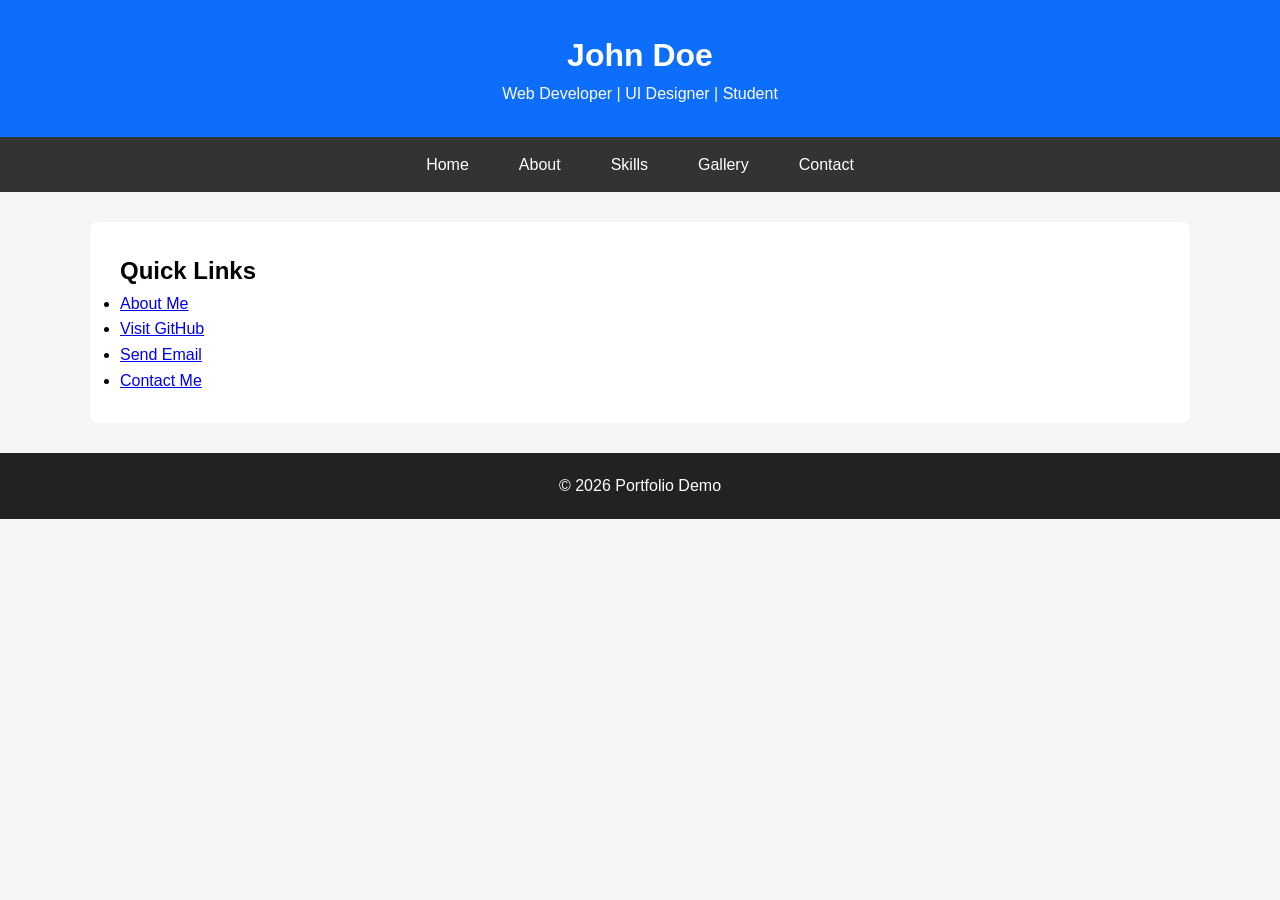
==== index.html @ e9ea65b5 "update code" ====
<!DOCTYPE html>
<html lang="en">

<head>
    <meta charset="UTF-8">
    <meta name="viewport" content="width=device-width, initial-scale=1.0">

    <title>Portfolio Demo</title>

    <link rel="stylesheet" href="../css/style.css">
    <link rel="stylesheet" href="../css/responsive.css">
</head>

<body>

    <!-- ================= HEADER ================= -->

    <header>

        <h1>John Doe</h1>

        <p>Web Developer | UI Designer | Student</p>

    </header>

    <!-- ================= NAVIGATION ================= -->

    <nav>

        <ul>

            <li><a href="index.html">Home</a></li>

            <li><a href="about.html">About</a></li>

            <li><a href="skills.html">Skills</a></li>

            <li><a href="gallery.html">Gallery</a></li>

            <li><a href="contact.html">Contact</a></li>
   
        </ul>

    </nav>

    <!-- ================= MAIN ================= -->

    <main>

        <section>

            <h2>Quick Links</h2>

            <ul>

                <li><a href="about.html">About Me</a></li>

                <li>
                    <a href="https://github.com/Atsada07/protfolio-std69319010038.git"_blank">
                        Visit GitHub
                    </a>
                </li>

                <li>
                    <a href="s69319010038">
                        Send Email
                    </a>
                </li>

                <li>
                    <a href="contact.html">
                         Contact Me
                    </a>
                </li>

            </ul>

        </section>

    </main>

    <!-- ================= FOOTER ================= -->

    <footer>

        <p>

            © 2026 Portfolio Demo

        </p>

    </footer>

    <script src="js/script.js"></script>

</body>

</html>
---- css/style.css ----
*{
    margin:0;
    padding:0;
    box-sizing:border-box;
}

body{

    font-family:Arial, Helvetica, sans-serif;

    line-height:1.6;

    background:#f5f5f5;

}

header{

    background:#0d6efd;

    color:white;

    padding:30px;

    text-align:center;

}

nav{

    background:#333;

}

nav ul{

    display:flex;

    list-style:none;

    justify-content:center;

}

nav li{

    margin:0;

}

nav a{

    color:white;

    text-decoration:none;

    display:block;

    padding:15px 25px;

}

nav a:hover{

    background:#555;

}

main{

    width:90%;

    max-width:1100px;

    margin:30px auto;

    background:white;

    padding:30px;

    border-radius:8px;

}

footer{

    background:#222;

    color:white;

    text-align:center;

    padding:20px;

    margin-top:30px;

}
---- css/responsive.css ----
@media (max-width:768px){

    nav ul{

        flex-direction:column;

    }

}
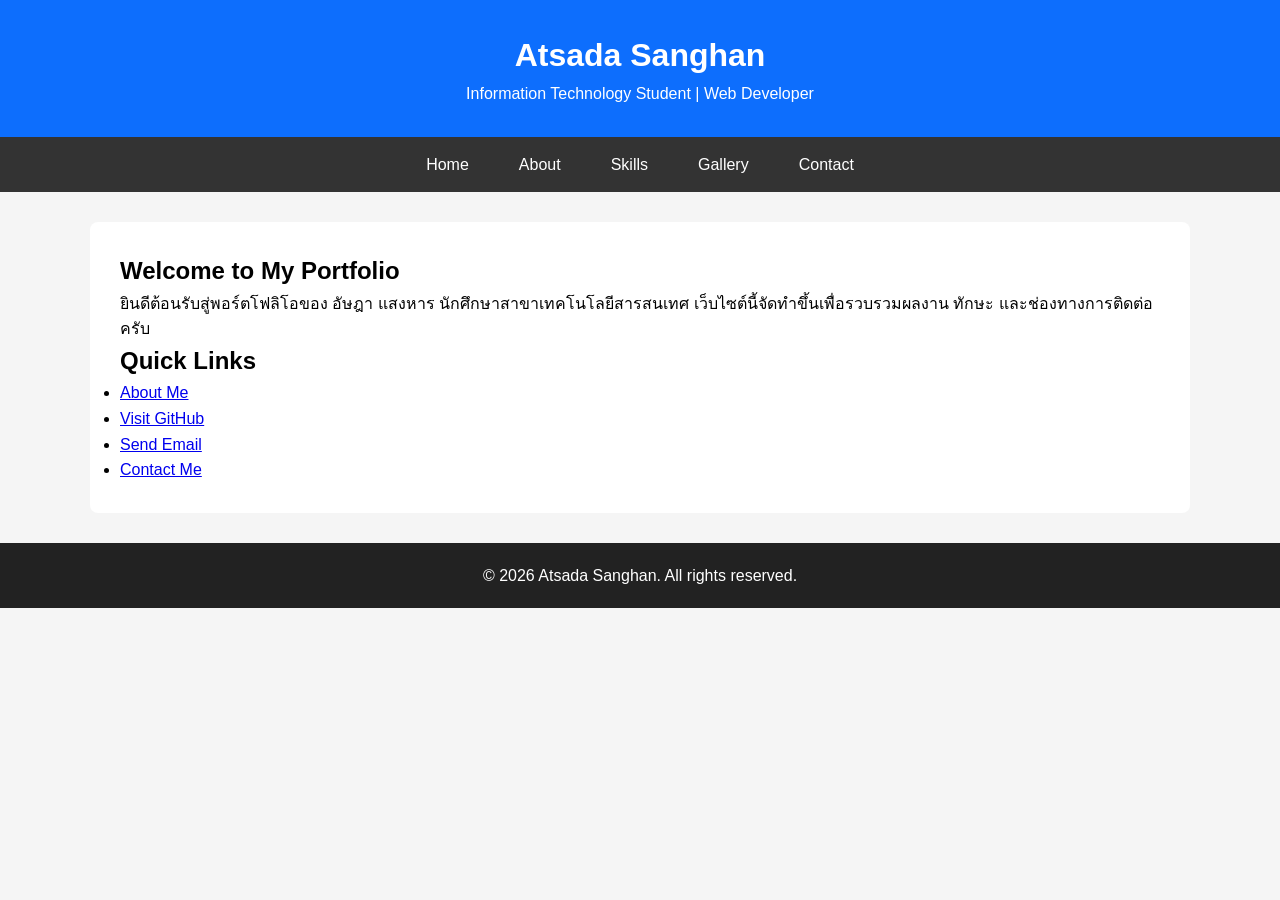
==== commit 177d8d24: "fix: update index.html links and remove demo text" ====
--- a/index.html
+++ b/index.html
@@ -5,21 +5,22 @@
     <meta charset="UTF-8">
     <meta name="viewport" content="width=device-width, initial-scale=1.0">
 
-    <title>Portfolio Demo</title>
+    <title>Atsada Sanghan - Portfolio</title>
 
-    <link rel="stylesheet" href="../css/style.css">
-    <link rel="stylesheet" href="../css/responsive.css">
+    <link rel="stylesheet" href="css/style.css">
+    <link rel="stylesheet" href="css/responsive.css">
 </head>
 
 <body>
 
-    <!-- ================= HEADER ================= -->
+ <!-- ================= HEADER ================= -->
 
     <header>
 
-        <h1>John Doe</h1>
+        <h1>Atsada Sanghan</h1>
 
-        <p>Web Developer | UI Designer | Student</p>
+        <!-- เปลี่ยนข้อความระบุตัวตนใหม่ตรงนี้ -->
+        <p>Information Technology Student | Web Developer</p>
 
     </header>
 
@@ -38,7 +39,7 @@
             <li><a href="gallery.html">Gallery</a></li>
 
             <li><a href="contact.html">Contact</a></li>
-   
+
         </ul>
 
     </nav>
@@ -46,6 +47,18 @@
     <!-- ================= MAIN ================= -->
 
     <main>
+
+        <!-- เพิ่มส่วนแนะนำตัว (Intro Section) -->
+        <section>
+
+            <h2>Welcome to My Portfolio</h2>
+
+            <p>
+                ยินดีต้อนรับสู่พอร์ตโฟลิโอของ อัษฎา แสงหาร นักศึกษาสาขาเทคโนโลยีสารสนเทศ 
+                เว็บไซต์นี้จัดทำขึ้นเพื่อรวบรวมผลงาน ทักษะ และช่องทางการติดต่อครับ
+            </p>
+
+        </section>
 
         <section>
 
@@ -56,20 +69,20 @@
                 <li><a href="about.html">About Me</a></li>
 
                 <li>
-                    <a href="https://github.com/Atsada07/protfolio-std69319010038.git"_blank">
+                    <a href="https://github.com/Atsada07/protfolio-std69319010038.git" target="_blank">
                         Visit GitHub
                     </a>
                 </li>
 
                 <li>
-                    <a href="s69319010038">
+                    <a href="mailto:s69319010038@kktech.ac.th">
                         Send Email
                     </a>
                 </li>
 
                 <li>
                     <a href="contact.html">
-                         Contact Me
+                        Contact Me
                     </a>
                 </li>
 
@@ -84,9 +97,7 @@
     <footer>
 
         <p>
-
-            © 2026 Portfolio Demo
-
+            © 2026 Atsada Sanghan. All rights reserved.
         </p>
 
     </footer>
@@ -95,4 +106,4 @@
 
 </body>
 
-</html>
+</html>
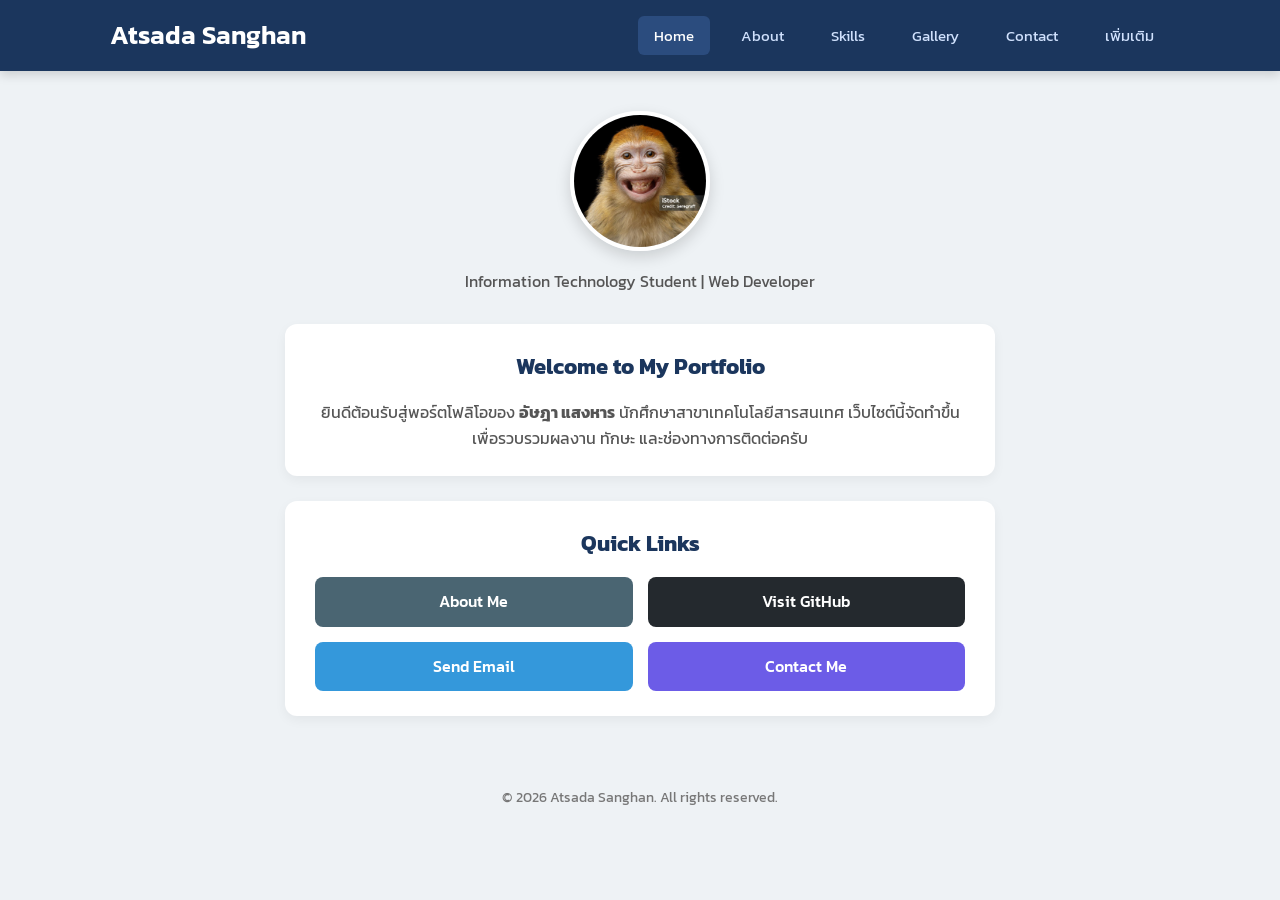
==== commit 10edead3: "Update responsive design and all multimedia elements" ====
--- a/index.html
+++ b/index.html
@@ -1,109 +1,73 @@
 <!DOCTYPE html>
-<html lang="en">
-
+<html lang="th">
 <head>
     <meta charset="UTF-8">
     <meta name="viewport" content="width=device-width, initial-scale=1.0">
-
     <title>Atsada Sanghan - Portfolio</title>
-
+    
+    <!-- เชื่อมต่อไฟล์ CSS ที่ตกแต่งแล้ว -->
     <link rel="stylesheet" href="css/style.css">
     <link rel="stylesheet" href="css/responsive.css">
+    <!-- ฟอนต์ Google Kanit -->
+    <link href="https://fonts.googleapis.com/css2?family=Kanit:wght@300;400;600&display=swap" rel="stylesheet">
 </head>
-
 <body>
 
- <!-- ================= HEADER ================= -->
-
-    <header>
-
-        <h1>Atsada Sanghan</h1>
-
-        <!-- เปลี่ยนข้อความระบุตัวตนใหม่ตรงนี้ -->
-        <p>Information Technology Student | Web Developer</p>
-
+    <!-- แถบด้านบนและเมนู -->
+    <header class="top-header">
+        <div class="header-container">
+            <h1 class="logo">Atsada Sanghan</h1>
+            <nav class="navbar">
+                <ul>
+                    <li><a href="index.html" class="active">Home</a></li>
+                    <li><a href="about.html">About</a></li>
+                    <li><a href="skills.html">Skills</a></li>
+                    <li><a href="gallery.html">Gallery</a></li>
+                    <li><a href="contact.html">Contact</a></li>
+                    <li><a href="other.html">เพิ่มเติม</a></li>
+                </ul>
+            </nav>
+        </div>
     </header>
 
-    <!-- ================= NAVIGATION ================= -->
+    <!-- ส่วนเนื้อหาหลัก -->
+    <main class="main-content">
+        
+        <!-- รูปโปรไฟล์กลางหน้า -->
+        <div class="profile-section">
+            <div class="avatar-box">
+                <!-- เปลี่ยนใส่พาธรูปของคุณได้ เช่น src="images/profile.jpg" -->
+                <img src="images/istockphoto-824860820-1024x1024.jpg" alt="รูปโปรไฟล์ อัษฎา แสงหาร">
+            </div>
+            <p class="subtitle">Information Technology Student | Web Developer</p>
+        </div>
 
-    <nav>
-
-        <ul>
-
-            <li><a href="index.html">Home</a></li>
-
-            <li><a href="about.html">About</a></li>
-
-            <li><a href="skills.html">Skills</a></li>
-
-            <li><a href="gallery.html">Gallery</a></li>
-
-            <li><a href="contact.html">Contact</a></li>
-
-        </ul>
-
-    </nav>
-
-    <!-- ================= MAIN ================= -->
-
-    <main>
-
-        <!-- เพิ่มส่วนแนะนำตัว (Intro Section) -->
-        <section>
-
+        <!-- การ์ดต้อนรับ -->
+        <section class="card intro-card">
             <h2>Welcome to My Portfolio</h2>
-
             <p>
-                ยินดีต้อนรับสู่พอร์ตโฟลิโอของ อัษฎา แสงหาร นักศึกษาสาขาเทคโนโลยีสารสนเทศ 
+                ยินดีต้อนรับสู่พอร์ตโฟลิโอของ <strong>อัษฎา แสงหาร</strong> นักศึกษาสาขาเทคโนโลยีสารสนเทศ 
                 เว็บไซต์นี้จัดทำขึ้นเพื่อรวบรวมผลงาน ทักษะ และช่องทางการติดต่อครับ
             </p>
-
         </section>
 
-        <section>
-
+        <!-- การ์ดปุ่มกด Quick Links -->
+        <section class="card links-card">
             <h2>Quick Links</h2>
-
-            <ul>
-
-                <li><a href="about.html">About Me</a></li>
-
-                <li>
-                    <a href="https://github.com/Atsada07/protfolio-std69319010038.git" target="_blank">
-                        Visit GitHub
-                    </a>
-                </li>
-
-                <li>
-                    <a href="mailto:s69319010038@kktech.ac.th">
-                        Send Email
-                    </a>
-                </li>
-
-                <li>
-                    <a href="contact.html">
-                        Contact Me
-                    </a>
-                </li>
-
-            </ul>
-
+            <div class="btn-grid">
+                <a href="about.html" class="btn btn-about">About Me</a>
+                <a href="https://github.com/Atsada07/protfolio-std69319010038.git" target="_blank" class="btn btn-github">Visit GitHub</a>
+                <a href="mailto:s69319010038@kktech.ac.th" class="btn btn-email">Send Email</a>
+                <a href="contact.html" class="btn btn-contact">Contact Me</a>
+            </div>
         </section>
 
     </main>
 
-    <!-- ================= FOOTER ================= -->
-
-    <footer>
-
-        <p>
-            © 2026 Atsada Sanghan. All rights reserved.
-        </p>
-
+    <!-- ส่วนท้ายเว็บ -->
+    <footer class="main-footer">
+        <p>© 2026 Atsada Sanghan. All rights reserved.</p>
     </footer>
 
-    <script src="js/script.js"></script>
-
 </body>
-
 </html>
--- a/css/style.css
+++ b/css/style.css
@@ -1,97 +1,142 @@
-*{
-    margin:0;
-    padding:0;
-    box-sizing:border-box;
+/* การตั้งค่าพื้นฐาน */
+* {
+    margin: 0;
+    padding: 0;
+    box-sizing: border-box;
 }
 
-body{
-
-    font-family:Arial, Helvetica, sans-serif;
-
-    line-height:1.6;
-
-    background:#f5f5f5;
-
+body {
+    font-family: 'Kanit', sans-serif;
+    background-color: #eef2f5;
+    color: #333;
+    line-height: 1.6;
 }
 
-header{
-
-    background:#0d6efd;
-
-    color:white;
-
-    padding:30px;
-
-    text-align:center;
-
+/* Header & Navbar สีน้ำเงินเข้ม */
+.top-header {
+    background-color: #1b365d;
+    box-shadow: 0 4px 10px rgba(0,0,0,0.15);
 }
 
-nav{
-
-    background:#333;
-
+.header-container {
+    max-width: 1100px;
+    margin: 0 auto;
+    display: flex;
+    justify-content: space-between;
+    align-items: center;
+    padding: 15px 20px;
 }
 
-nav ul{
-
-    display:flex;
-
-    list-style:none;
-
-    justify-content:center;
-
+.logo {
+    color: #ffffff;
+    font-size: 1.6rem;
+    font-weight: 600;
 }
 
-nav li{
-
-    margin:0;
-
+.navbar ul {
+    list-style: none;
+    display: flex;
+    gap: 15px;
 }
 
-nav a{
-
-    color:white;
-
-    text-decoration:none;
-
-    display:block;
-
-    padding:15px 25px;
-
+.navbar a {
+    color: #d0e1fd;
+    text-decoration: none;
+    padding: 8px 16px;
+    border-radius: 6px;
+    font-size: 0.95rem;
+    transition: all 0.3s ease;
 }
 
-nav a:hover{
-
-    background:#555;
-
+.navbar a:hover,
+.navbar a.active {
+    background-color: #2b4c7e;
+    color: #ffffff;
 }
 
-main{
-
-    width:90%;
-
-    max-width:1100px;
-
-    margin:30px auto;
-
-    background:white;
-
-    padding:30px;
-
-    border-radius:8px;
-
+/* Main Content */
+.main-content {
+    max-width: 750px;
+    margin: 40px auto;
+    padding: 0 20px;
 }
 
-footer{
+/* รูปโปรไฟล์ */
+.profile-section {
+    text-align: center;
+    margin-bottom: 30px;
+}
 
-    background:#222;
+.avatar-box img {
+    width: 140px;
+    height: 140px;
+    border-radius: 50%;
+    border: 4px solid #ffffff;
+    box-shadow: 0 6px 15px rgba(0,0,0,0.15);
+    object-fit: cover;
+}
 
-    color:white;
+.subtitle {
+    margin-top: 10px;
+    color: #555;
+    font-size: 1rem;
+}
 
-    text-align:center;
+/* การ์ดสีขาวขอบมน (Card Box) */
+.card {
+    background: #ffffff;
+    border-radius: 12px;
+    padding: 25px 30px;
+    margin-bottom: 25px;
+    box-shadow: 0 4px 12px rgba(0,0,0,0.05);
+}
 
-    padding:20px;
+.card h2 {
+    color: #1b365d;
+    font-size: 1.4rem;
+    text-align: center;
+    margin-bottom: 15px;
+}
 
-    margin-top:30px;
+.card p {
+    text-align: center;
+    color: #555;
+}
 
+/* ปุ่ม Quick Links ตกแต่งสี */
+.btn-grid {
+    display: grid;
+    grid-template-columns: 1fr 1fr;
+    gap: 15px;
+    margin-top: 15px;
+}
+
+.btn {
+    display: block;
+    text-align: center;
+    padding: 12px;
+    color: white;
+    text-decoration: none;
+    border-radius: 8px;
+    font-weight: 500;
+    transition: transform 0.2s, box-shadow 0.2s;
+}
+
+.btn:hover {
+    transform: translateY(-2px);
+    box-shadow: 0 4px 10px rgba(0,0,0,0.15);
+}
+
+.btn-about { background-color: #4a6572; }
+.btn-github { background-color: #24292e; }
+.btn-email { background-color: #3498db; }
+.btn-contact { background-color: #6c5ce7; }
+
+/* Footer */
+.main-footer {
+    text-align: center;
+    padding: 20px;
+    color: #777;
+    font-size: 0.9rem;
+    margin-top: 50px;
 }
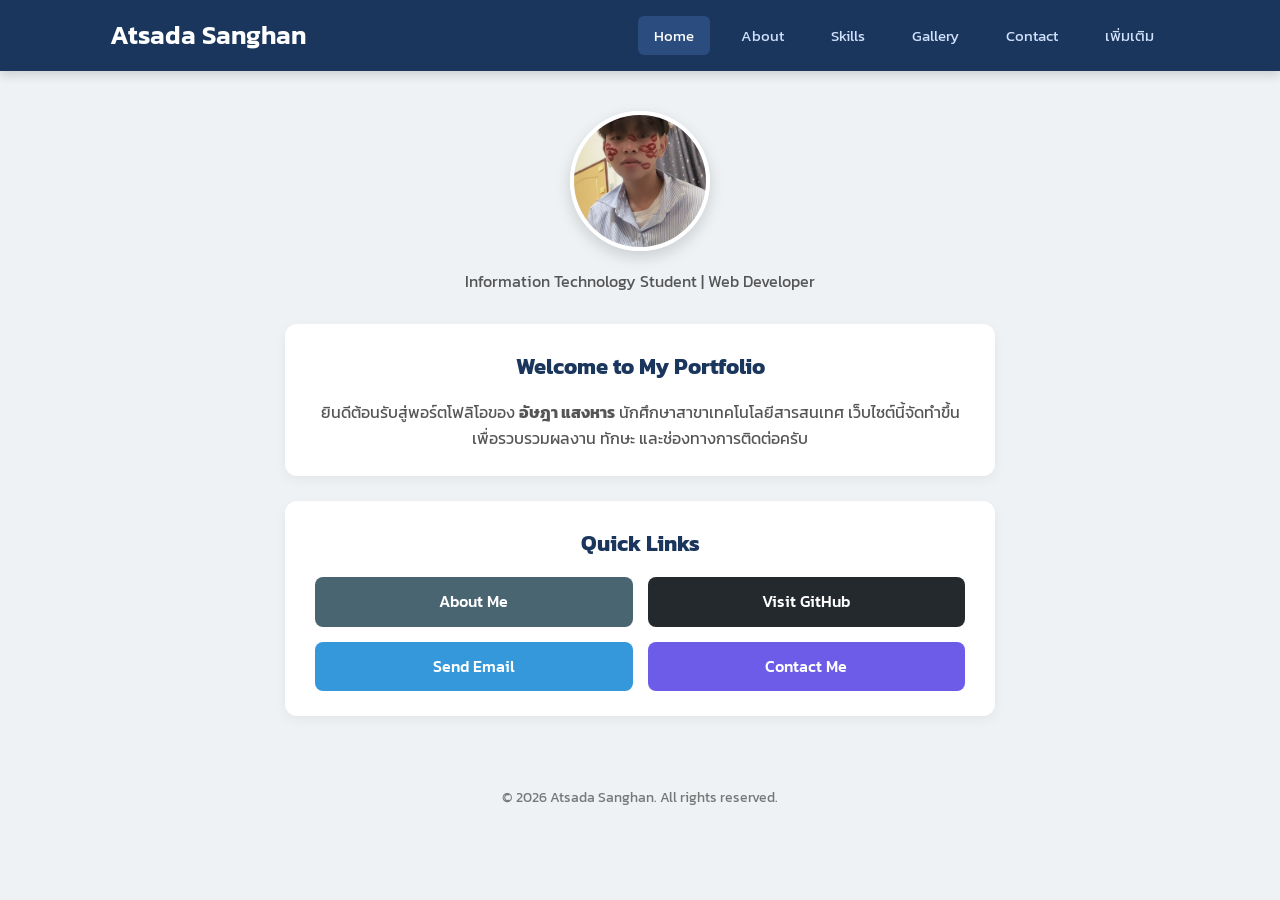
==== commit 7407dc0c: "Update responsive design and all multimedia elements" ====
--- a/index.html
+++ b/index.html
@@ -1,16 +1,16 @@
 <!DOCTYPE html>
 <html lang="th">
+
 <head>
     <meta charset="UTF-8">
     <meta name="viewport" content="width=device-width, initial-scale=1.0">
     <title>Atsada Sanghan - Portfolio</title>
-    
-    <!-- เชื่อมต่อไฟล์ CSS ที่ตกแต่งแล้ว -->
+
     <link rel="stylesheet" href="css/style.css">
     <link rel="stylesheet" href="css/responsive.css">
-    <!-- ฟอนต์ Google Kanit -->
     <link href="https://fonts.googleapis.com/css2?family=Kanit:wght@300;400;600&display=swap" rel="stylesheet">
 </head>
+
 <body>
 
     <!-- แถบด้านบนและเมนู -->
@@ -32,12 +32,11 @@
 
     <!-- ส่วนเนื้อหาหลัก -->
     <main class="main-content">
-        
-        <!-- รูปโปรไฟล์กลางหน้า -->
+
+        <!-- รูปโปรไฟล์ -->
         <div class="profile-section">
             <div class="avatar-box">
-                <!-- เปลี่ยนใส่พาธรูปของคุณได้ เช่น src="images/profile.jpg" -->
-                <img src="images/istockphoto-824860820-1024x1024.jpg" alt="รูปโปรไฟล์ อัษฎา แสงหาร">
+                <img src="images/BAEF5560.JPG" alt="รูปโปรไฟล์ อัษฎา แสงหาร">
             </div>
             <p class="subtitle">Information Technology Student | Web Developer</p>
         </div>
@@ -69,5 +68,8 @@
         <p>© 2026 Atsada Sanghan. All rights reserved.</p>
     </footer>
 
+    <script src="js/script.js"></script>
+
 </body>
+
 </html>
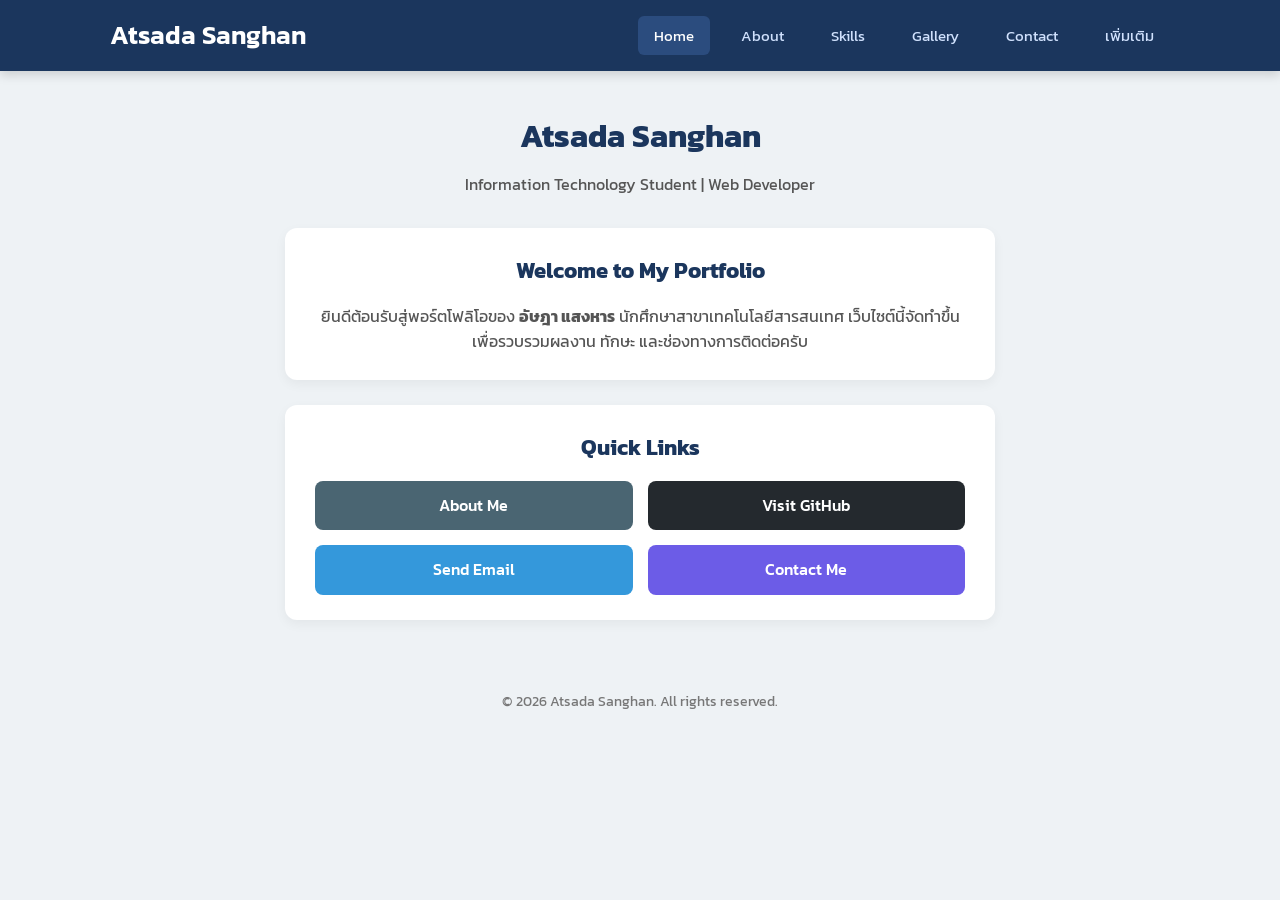
==== commit 04b2949f: "Update responsive design and all multimedia elements" ====
--- a/index.html
+++ b/index.html
@@ -33,11 +33,9 @@
     <!-- ส่วนเนื้อหาหลัก -->
     <main class="main-content">
 
-        <!-- รูปโปรไฟล์ -->
+        <!-- หัวข้อหน้า -->
         <div class="profile-section">
-            <div class="avatar-box">
-                <img src="images/BAEF5560.JPG" alt="รูปโปรไฟล์ อัษฎา แสงหาร">
-            </div>
+            <h1 style="color: #1b365d; margin-bottom: 5px;">Atsada Sanghan</h1>
             <p class="subtitle">Information Technology Student | Web Developer</p>
         </div>
 
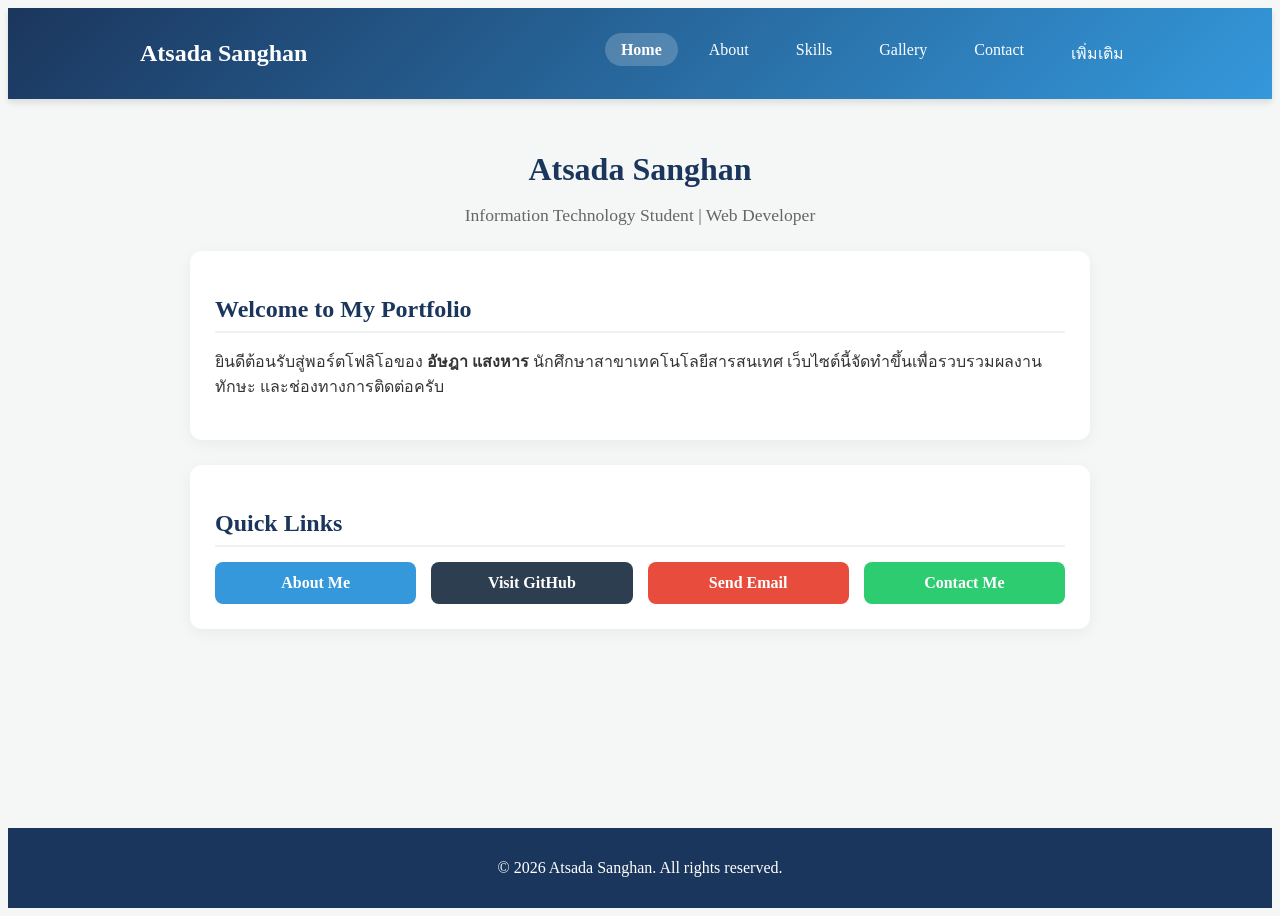
==== commit 88758ac2: "Update CSS file directly" ====
--- a/index.html
+++ b/index.html
@@ -6,8 +6,8 @@
     <meta name="viewport" content="width=device-width, initial-scale=1.0">
     <title>Atsada Sanghan - Portfolio</title>
 
-    <link rel="stylesheet" href="css/style.css">
-    <link rel="stylesheet" href="css/responsive.css">
+ <link rel="stylesheet" href="css/style.css?v=2.0">
+<link rel="stylesheet" href="css/responsive.css?v=2.0">
     <link href="https://fonts.googleapis.com/css2?family=Kanit:wght@300;400;600&display=swap" rel="stylesheet">
 </head>
 
--- a/css/style.css
+++ b/css/style.css
@@ -1,142 +1,30 @@
-/* การตั้งค่าพื้นฐาน */
-* {
-    margin: 0;
-    padding: 0;
-    box-sizing: border-box;
-}
-
-body {
-    font-family: 'Kanit', sans-serif;
-    background-color: #eef2f5;
-    color: #333;
-    line-height: 1.6;
-}
-
-/* Header & Navbar สีน้ำเงินเข้ม */
-.top-header {
-    background-color: #1b365d;
-    box-shadow: 0 4px 10px rgba(0,0,0,0.15);
-}
-
-.header-container {
-    max-width: 1100px;
-    margin: 0 auto;
-    display: flex;
-    justify-content: space-between;
-    align-items: center;
-    padding: 15px 20px;
-}
-
-.logo {
-    color: #ffffff;
-    font-size: 1.6rem;
-    font-weight: 600;
-}
-
-.navbar ul {
-    list-style: none;
-    display: flex;
-    gap: 15px;
-}
-
-.navbar a {
-    color: #d0e1fd;
-    text-decoration: none;
-    padding: 8px 16px;
-    border-radius: 6px;
-    font-size: 0.95rem;
-    transition: all 0.3s ease;
-}
-
-.navbar a:hover,
-.navbar a.active {
-    background-color: #2b4c7e;
-    color: #ffffff;
-}
-
-/* Main Content */
-.main-content {
-    max-width: 750px;
-    margin: 40px auto;
-    padding: 0 20px;
-}
-
-/* รูปโปรไฟล์ */
-.profile-section {
-    text-align: center;
-    margin-bottom: 30px;
-}
-
-.avatar-box img {
-    width: 140px;
-    height: 140px;
-    border-radius: 50%;
-    border: 4px solid #ffffff;
-    box-shadow: 0 6px 15px rgba(0,0,0,0.15);
-    object-fit: cover;
-}
-
-.subtitle {
-    margin-top: 10px;
-    color: #555;
-    font-size: 1rem;
-}
-
-/* การ์ดสีขาวขอบมน (Card Box) */
-.card {
-    background: #ffffff;
-    border-radius: 12px;
-    padding: 25px 30px;
-    margin-bottom: 25px;
-    box-shadow: 0 4px 12px rgba(0,0,0,0.05);
-}
-
-.card h2 {
-    color: #1b365d;
-    font-size: 1.4rem;
-    text-align: center;
-    margin-bottom: 15px;
-}
-
-.card p {
-    text-align: center;
-    color: #555;
-}
-
-/* ปุ่ม Quick Links ตกแต่งสี */
-.btn-grid {
-    display: grid;
-    grid-template-columns: 1fr 1fr;
-    gap: 15px;
-    margin-top: 15px;
-}
-
-.btn {
-    display: block;
-    text-align: center;
-    padding: 12px;
-    color: white;
-    text-decoration: none;
-    border-radius: 8px;
-    font-weight: 500;
-    transition: transform 0.2s, box-shadow 0.2s;
-}
-
-.btn:hover {
-    transform: translateY(-2px);
-    box-shadow: 0 4px 10px rgba(0,0,0,0.15);
-}
-
-.btn-about { background-color: #4a6572; }
-.btn-github { background-color: #24292e; }
-.btn-email { background-color: #3498db; }
-.btn-contact { background-color: #6c5ce7; }
-
-/* Footer */
-.main-footer {
-    text-align: center;
-    padding: 20px;
-    color: #777;
-    font-size: 0.9rem;
-    margin-top: 50px;
-}+<head>
+    <meta charset="UTF-8">
+    <meta name="viewport" content="width=device-width, initial-scale=1.0">
+    <title>Atsada Sanghan - Portfolio</title>
+    
+    <!-- แปะ Style ตรงนี้ได้เลย -->
+    <style>
+        * { margin: 0; padding: 0; box-sizing: border-box; font-family: 'Kanit', sans-serif; }
+        body { background-color: #f4f7f6; color: #333; display: flex; flex-direction: column; min-height: 100vh; }
+        .top-header { background: linear-gradient(135deg, #1b365d, #3498db); color: white; padding: 1rem 0; box-shadow: 0 4px 6px rgba(0,0,0,0.1); }
+        .header-container { max-width: 1000px; margin: 0 auto; padding: 0 20px; display: flex; justify-content: space-between; align-items: center; flex-wrap: wrap; }
+        .logo { font-size: 1.5rem; font-weight: 600; }
+        .navbar ul { display: flex; list-style: none; gap: 15px; }
+        .navbar a { color: white; text-decoration: none; padding: 8px 16px; border-radius: 20px; transition: background 0.3s; }
+        .navbar a:hover, .navbar a.active { background: rgba(255, 255, 255, 0.2); font-weight: 600; }
+        .main-content { max-width: 900px; margin: 30px auto; padding: 0 20px; flex: 1; }
+        .profile-section { text-align: center; margin-bottom: 25px; }
+        .subtitle { color: #666; font-size: 1.1rem; }
+        .card { background: white; padding: 25px; border-radius: 12px; box-shadow: 0 4px 15px rgba(0,0,0,0.05); margin-bottom: 25px; }
+        .card h2 { color: #1b365d; margin-bottom: 15px; border-bottom: 2px solid #eef2f5; padding-bottom: 8px; }
+        .btn-grid { display: grid; grid-template-columns: repeat(auto-fit, minmax(180px, 1fr)); gap: 15px; margin-top: 15px; }
+        .btn { display: block; text-align: center; padding: 12px 20px; color: white; text-decoration: none; border-radius: 8px; font-weight: 600; transition: transform 0.2s, opacity 0.2s; }
+        .btn:hover { transform: translateY(-2px); opacity: 0.9; }
+        .btn-about { background-color: #3498db; }
+        .btn-github { background-color: #2c3e50; }
+        .btn-email { background-color: #e74c3c; }
+        .btn-contact { background-color: #2ecc71; }
+        .main-footer { background-color: #1b365d; color: white; text-align: center; padding: 15px 0; margin-top: auto; }
+    </style>
+</head>
